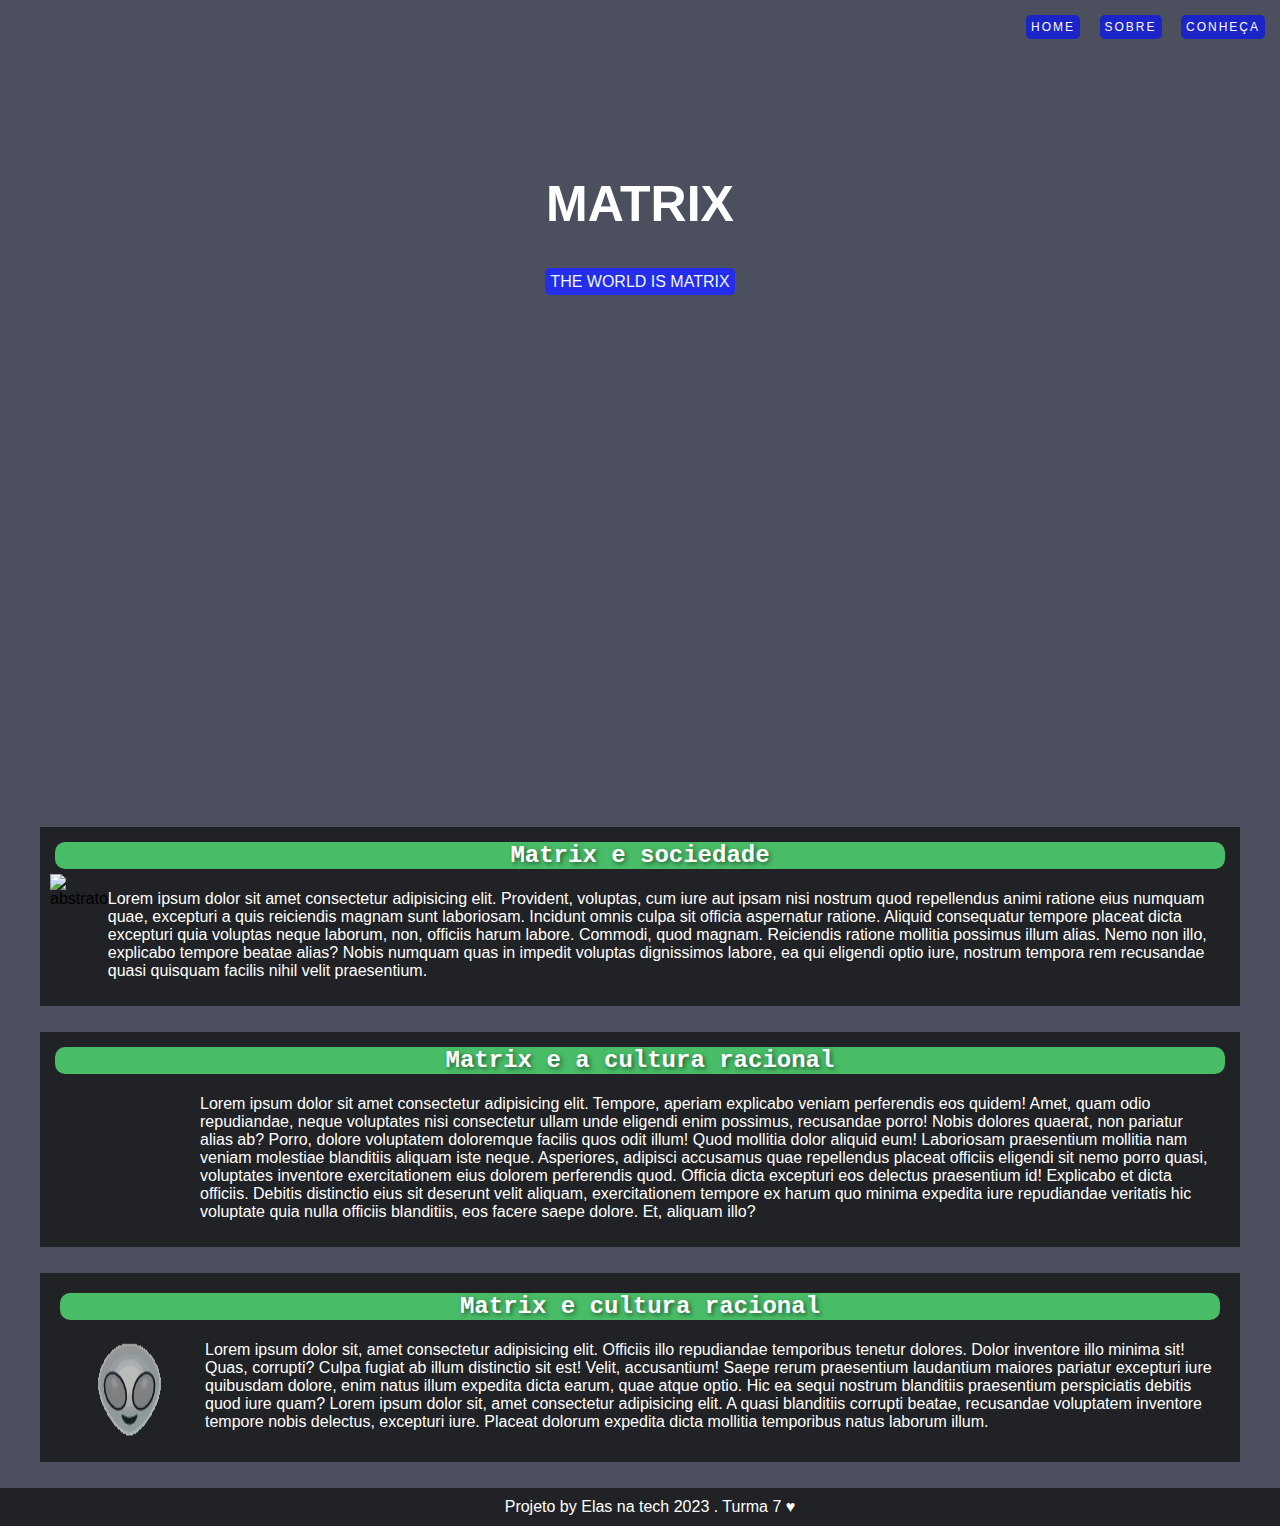
==== Index.html @ 5b16e6ec "saiu" ====
<!DOCTYPE html>
<html lang="en">
<head>
    <meta charset="UTF-8">
    <meta name="viewport" content="width=device-width, initial-scale=1.0">
    <title>Desafio 2</title>
    <link rel="stylesheet" href="style.css"
  </head>

<body>
  <header class="Cabecalho">


  </div>
  <nav>
      <ul>
          <li>
            <a href="https://filosofia.com.br/vi_filme.php?id=28#:~:text=A%20Matrix%20%C3%A9%20uma%20simula%C3%A7%C3%A3o,do%20mundo%20fora%20da%20caverna."target="blank">Home</a>
          </li>
          <li>
            <a href="https://www.omelete.com.br/matrix/matrix-reloaded"target="blank">Sobre</a>
          </li>
          <li>
            <a href="https://www.youtube.com/watch?v=OZjUQa2El00"target="blank">Conheça</a>

            
          </li>
      </ul>
  </nav>
    <div class="div-cabecalho">
         
                <h1>Matrix</h1>
                <a>The world is matrix</a>
              
    
         </header> 
              
<main>
  <section>
    <article>
         <header> 
          
            
      <div class="caixa1" >
       
         
       
              <h2 class="textcostum">Matrix e sociedade</h2>
              
              <div class="container">
                <img src="imgs/Animation - 1692058285116.gif" alt="abstrato">
             
 
             <p>Lorem ipsum dolor sit amet consectetur adipisicing elit. Provident, voluptas, cum iure aut ipsam nisi nostrum quod repellendus animi ratione eius numquam quae, excepturi a quis reiciendis magnam sunt laboriosam.
               Incidunt omnis culpa sit officia aspernatur ratione. Aliquid consequatur tempore placeat dicta excepturi quia voluptas neque laborum, non, officiis harum labore. Commodi, quod magnam. Reiciendis ratione mollitia possimus illum alias.
               Nemo non illo, explicabo tempore beatae alias? Nobis numquam quas in impedit voluptas dignissimos labore, ea qui eligendi optio iure, nostrum tempora rem recusandae quasi quisquam facilis nihil velit praesentium.</p>
             
              </div>
        
        

        </div>
     
      </header>

    
  
    </article>

 
    <article>
      <hader>
        <div class="caixa2">

        <h2 class="textcostum2">Matrix  e a cultura racional</h2>

        <div class="container2">
          <img src="imgs/listras.gif" alt="sytem">
       

        <p>Lorem ipsum dolor sit amet consectetur adipisicing elit. Tempore, aperiam explicabo veniam perferendis eos quidem! Amet, quam odio repudiandae, neque voluptates nisi consectetur ullam unde eligendi enim possimus, recusandae porro!
          Nobis dolores quaerat, non pariatur alias ab? Porro, dolore voluptatem doloremque facilis quos odit illum! Quod mollitia dolor aliquid eum! Laboriosam praesentium mollitia nam veniam molestiae blanditiis aliquam iste neque.
          Asperiores, adipisci accusamus quae repellendus placeat officiis eligendi sit nemo porro quasi, voluptates inventore exercitationem eius dolorem perferendis quod. Officia dicta excepturi eos delectus praesentium id! Explicabo et dicta officiis.
          Debitis distinctio eius sit deserunt velit aliquam, exercitationem tempore ex harum quo minima expedita iure repudiandae veritatis hic voluptate quia nulla officiis blanditiis, eos facere saepe dolore. Et, aliquam illo?</p>
            </div>
      </hader>
     
            </div>
    </article>

    <article>
      <header>
        <div class="caixa3"> 
      
          <h2 class="textcostum3">Matrix e cultura racional</h2> 

          
        <div class="container3">

          <img src="imgs/klm.gif" alt="alien">
       


          <p>Lorem ipsum dolor sit, amet consectetur adipisicing elit. Officiis illo repudiandae temporibus tenetur dolores. Dolor inventore illo minima sit! Quas, corrupti? Culpa fugiat ab illum distinctio sit est! Velit, accusantium!
         Saepe rerum praesentium laudantium maiores pariatur excepturi iure quibusdam dolore, enim natus illum expedita dicta earum, quae atque optio. Hic ea sequi nostrum blanditiis praesentium perspiciatis debitis quod iure quam?
         Lorem ipsum dolor sit, amet consectetur adipisicing elit. A quasi blanditiis corrupti beatae, recusandae voluptatem inventore tempore nobis delectus, excepturi iure. Placeat dolorum expedita dicta mollitia temporibus natus laborum illum.</p>
         
        </div>
          </header>
        </div>
          </article>
         
    

        <body>
          
        </body>
        </html>
        
     
    </article>

  </section>
</main>
<footer class="rodape">Projeto by Elas na tech 2023 . Turma 7 &hearts;</footer>
</body>
</html>
---- style.css ----
body{
    background-color:rgba(15, 19, 37, 0.747);
    margin: 0%;
    font-family: Arial, Helvetica, sans-serif;
}




.Cabecalho{
background-image: url(imgs/c59ad2bd4ad2fbacd04017debc679ddb.gif);
height: 800px;
background-size: cover;
padding-top: 1px;
background-attachment:fixed;

}


.div-cabecalho{
   /* background-color: aqua;*/
    padding: 40px;
    margin: 100px auto 0px auto;
    text-align: center;
    width: 80%; 
    color: white;
}

.div-cabecalho h1{  
    font-size: 50px;
    text-transform: uppercase;
    margin: 0%;
    margin-bottom: 40px;
    
}

.div-cabecalho a{
    background-color: #232dea;
    color: aliceblue;
    text-decoration:none;
    padding: 5px;
    border-radius: 5px;
    text-transform: uppercase;
    
}
   
.div-cabecalho a:hover{
    background-color: rgb(72, 188, 103);
    color:black 
}



.Cabecalho nav ul li{
    list-style-type: none;
    display: inline-block;
    margin-left: 15px;
    text-transform: uppercase;
    letter-spacing: 2px;
    font-size: 12px;
   

}

.Cabecalho nav ul{
    /*background-color: aqua;*/
    text-align: right;
    margin-right: 15px ;
}


.Cabecalho nav a{
color:white;
text-decoration: none;
background-color: #1b24c6;
padding: 5px;
border-radius: 5px;}



.Cabecalho nav a:hover{
    background-color: rgb(72, 188, 103);
    color: black
}

.main{
    width: 90%;
    margin: auto
}

.caixa1{
 background-color:rgba(21, 21, 21, 0.774);
 padding: 10px;
 margin: 26px;
 margin-left: 40px; 
 margin-right: 40px;  
 display: table;
}

.caixa1 h2{
    background-color: rgb(72, 188, 103);
    margin: 5px;
    text-align: center;
    color: white;
    border-radius: 10px;
    text-shadow:2px 2px 4px rgba(0, 0, 0, 0.5);
}  

.caixa1 p{
    color: white;
    
}

.textcostum{
    font-family: 'Courier New', Courier, monospace;

}

.container{
    
    display: flex;
    padding-right: 10px;
    
}





.caixa2{
    background-color:rgba(21, 21, 21, 0.774);
    padding: 10px;
    margin: 26px;
    margin-left: 40px; 
    margin-right: 40px; 
   }  
   .caixa2 h2{
    background-color: rgb(72, 188, 103);
    margin: 5px;
    text-align: center;
    color: rgb(255, 255, 255);
    border-radius: 10px;
    text-shadow:2px 2px 4px rgba(0, 0, 0, 0.5);
}
    

   .caixa2 p{
    color: rgb(255, 255, 255);
   }
.textcostum2{
    font-family: 'Courier New', Courier, monospace; 
}

.container2{
    
    display: flex;
    padding-right: 20px;
   
    
}


   .caixa3{
    background-color:rgba(21, 21, 21, 0.774);
    padding: 15px;
    margin: 26px;
    margin-left: 40px; 
    margin-right: 40px; 
   }

   .caixa3 h2{
    background-color: rgb(72, 188, 103);
    margin: 5px;
    text-align: center;
    color: white;
    border-radius: 10px;
    text-shadow:2px 2px 4px rgba(0, 0, 0, 0.5);
}
   

   .textcostum3{
    font-family: 'Courier New', Courier, monospace; 
   }
   .caixa3 p{
    color: white;
   }
   .container3{
    
    display: flex;
    
   
    
}
   
   

   .rodape{
    background-color: rgba(21, 21, 21, 0.774);
    bottom: 0;
    width: 100%;
    padding: 10px;
    color: white;
    text-align: center;
   }
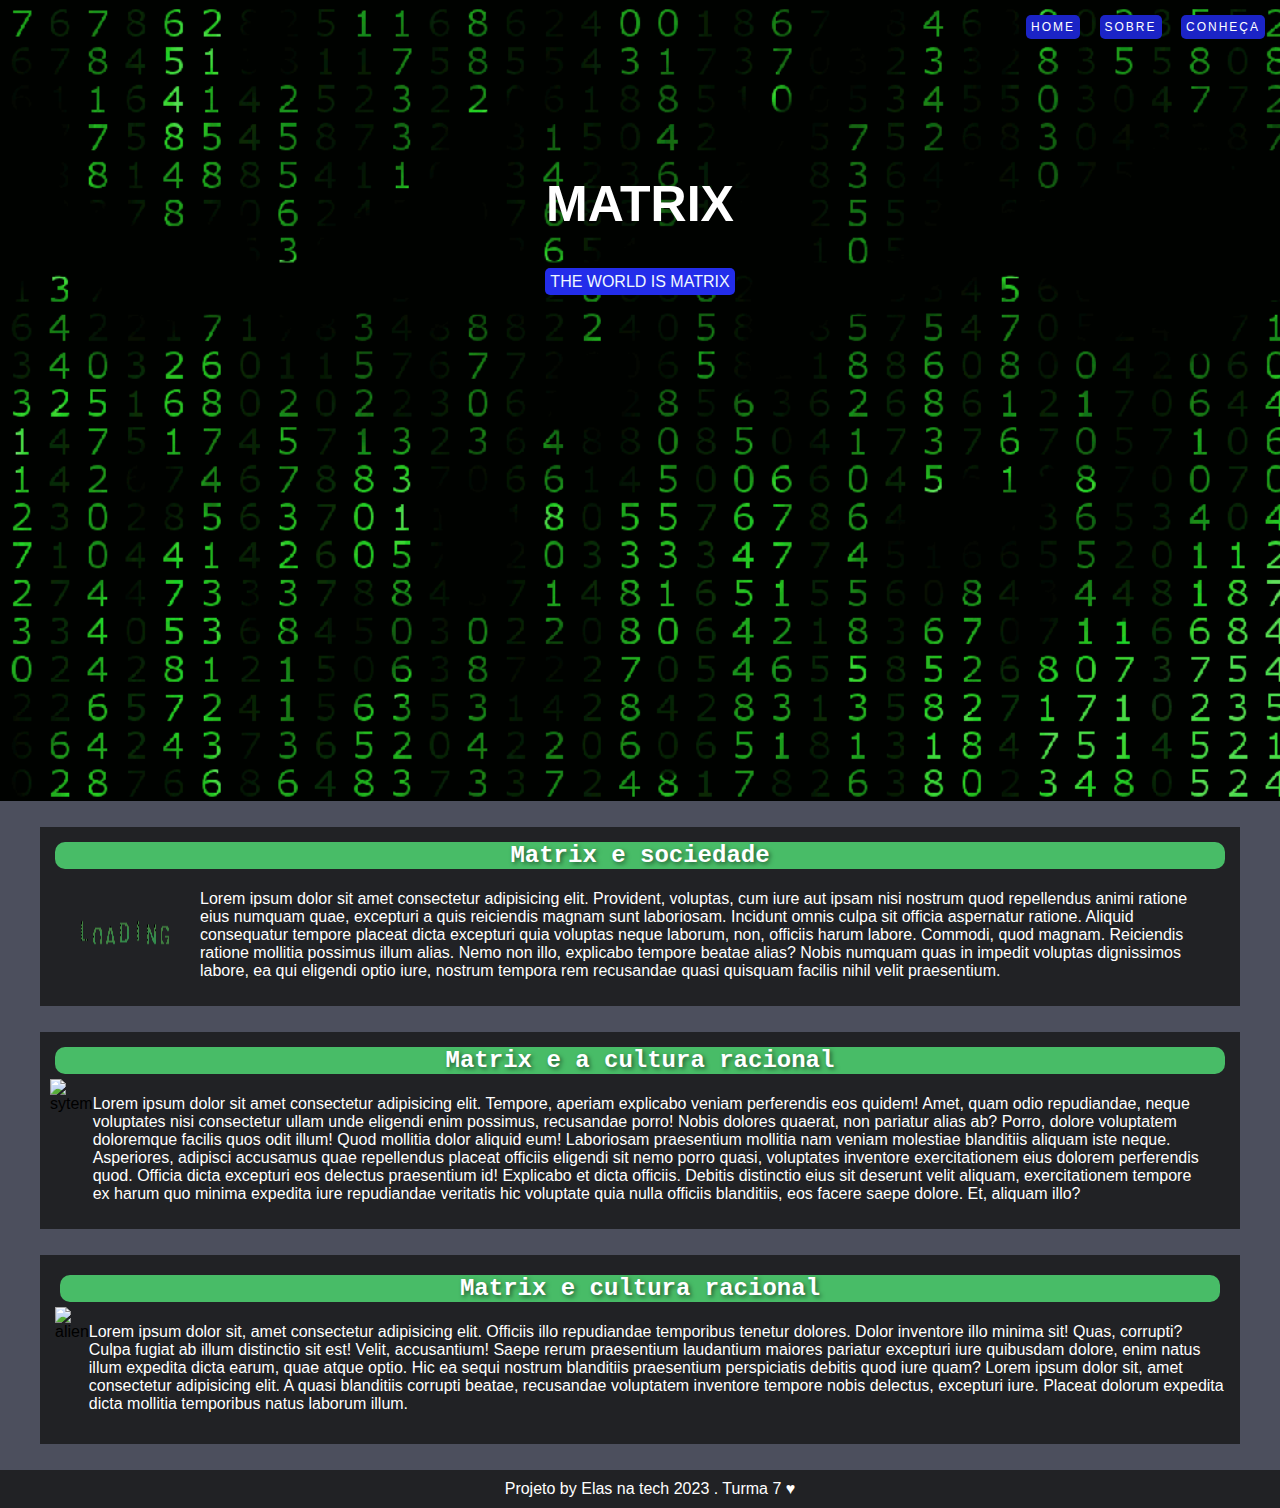
==== commit a60c1ff5: "finalizado" ====
--- a/Index.html
+++ b/Index.html
@@ -48,9 +48,11 @@
               <h2 class="textcostum">Matrix e sociedade</h2>
               
               <div class="container">
-                <img src="imgs/Animation - 1692058285116.gif" alt="abstrato">
-             
- 
+
+                <img src="imgs/fte.gif " alt="abstrato">
+
+            
+                  
              <p>Lorem ipsum dolor sit amet consectetur adipisicing elit. Provident, voluptas, cum iure aut ipsam nisi nostrum quod repellendus animi ratione eius numquam quae, excepturi a quis reiciendis magnam sunt laboriosam.
                Incidunt omnis culpa sit officia aspernatur ratione. Aliquid consequatur tempore placeat dicta excepturi quia voluptas neque laborum, non, officiis harum labore. Commodi, quod magnam. Reiciendis ratione mollitia possimus illum alias.
                Nemo non illo, explicabo tempore beatae alias? Nobis numquam quas in impedit voluptas dignissimos labore, ea qui eligendi optio iure, nostrum tempora rem recusandae quasi quisquam facilis nihil velit praesentium.</p>
@@ -109,10 +111,7 @@
           </header>
         </div>
           </article>
-         
-    
-
-        <body>
+       
           
         </body>
         </html>
--- a/style.css
+++ b/style.css
@@ -7,8 +7,9 @@
 
 
 
+
 .Cabecalho{
-background-image: url(imgs/c59ad2bd4ad2fbacd04017debc679ddb.gif);
+background-image: url(imgs/Nv2.gif);
 height: 800px;
 background-size: cover;
 padding-top: 1px;
@@ -120,12 +121,12 @@
     
     display: flex;
     padding-right: 10px;
-    
-}
-
-
-
-
+   
+}
+
+.container:hover img {
+    transform: scale(2.1); /* Aumenta a imagem em 10% durante o hover */
+}
 
 .caixa2{
     background-color:rgba(21, 21, 21, 0.774);
@@ -159,6 +160,9 @@
     
 }
 
+.container2:hover img {
+    transform: scale(1.1); /* Aumenta a imagem em 10% durante o hover */
+}
 
    .caixa3{
     background-color:rgba(21, 21, 21, 0.774);
@@ -187,12 +191,12 @@
    .container3{
     
     display: flex;
-    
-   
-    
-}
-   
-   
+      
+}
+   
+.container3:hover img {
+    transform: scale(1.1); /* Aumenta a imagem em 10% durante o hover */
+} 
 
    .rodape{
     background-color: rgba(21, 21, 21, 0.774);
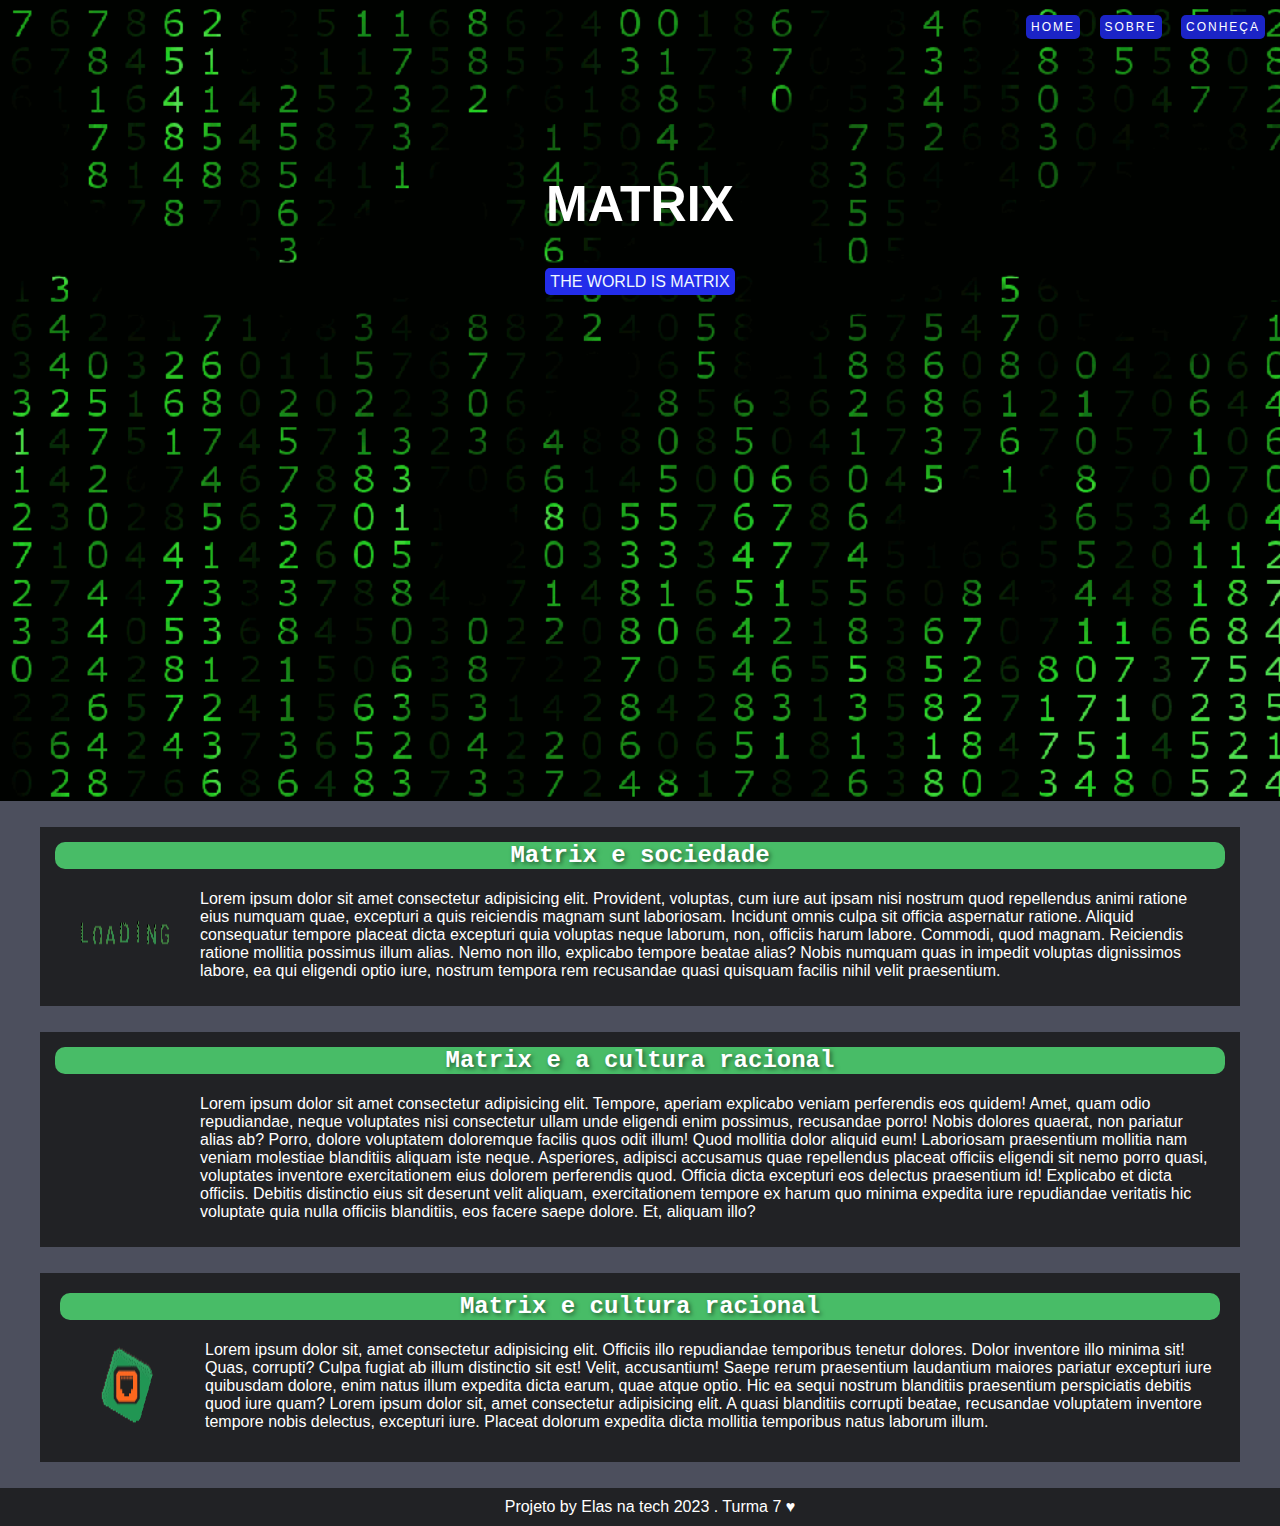
==== commit fa706c2e: "Adicionando novos arquivos de imagem e atualizando Index.html" ====
--- a/Index.html
+++ b/Index.html
@@ -77,7 +77,7 @@
         <h2 class="textcostum2">Matrix  e a cultura racional</h2>
 
         <div class="container2">
-          <img src="imgs/listras.gif" alt="sytem">
+          <img src="imgs/rrrrr.gif" alt="sytem">
        
 
         <p>Lorem ipsum dolor sit amet consectetur adipisicing elit. Tempore, aperiam explicabo veniam perferendis eos quidem! Amet, quam odio repudiandae, neque voluptates nisi consectetur ullam unde eligendi enim possimus, recusandae porro!
@@ -99,7 +99,7 @@
           
         <div class="container3">
 
-          <img src="imgs/klm.gif" alt="alien">
+          <img src="imgs/e5b926cb-ba7c-44bf-b926-4233b94f2fcf.gif" alt="alien">
        
 
 
